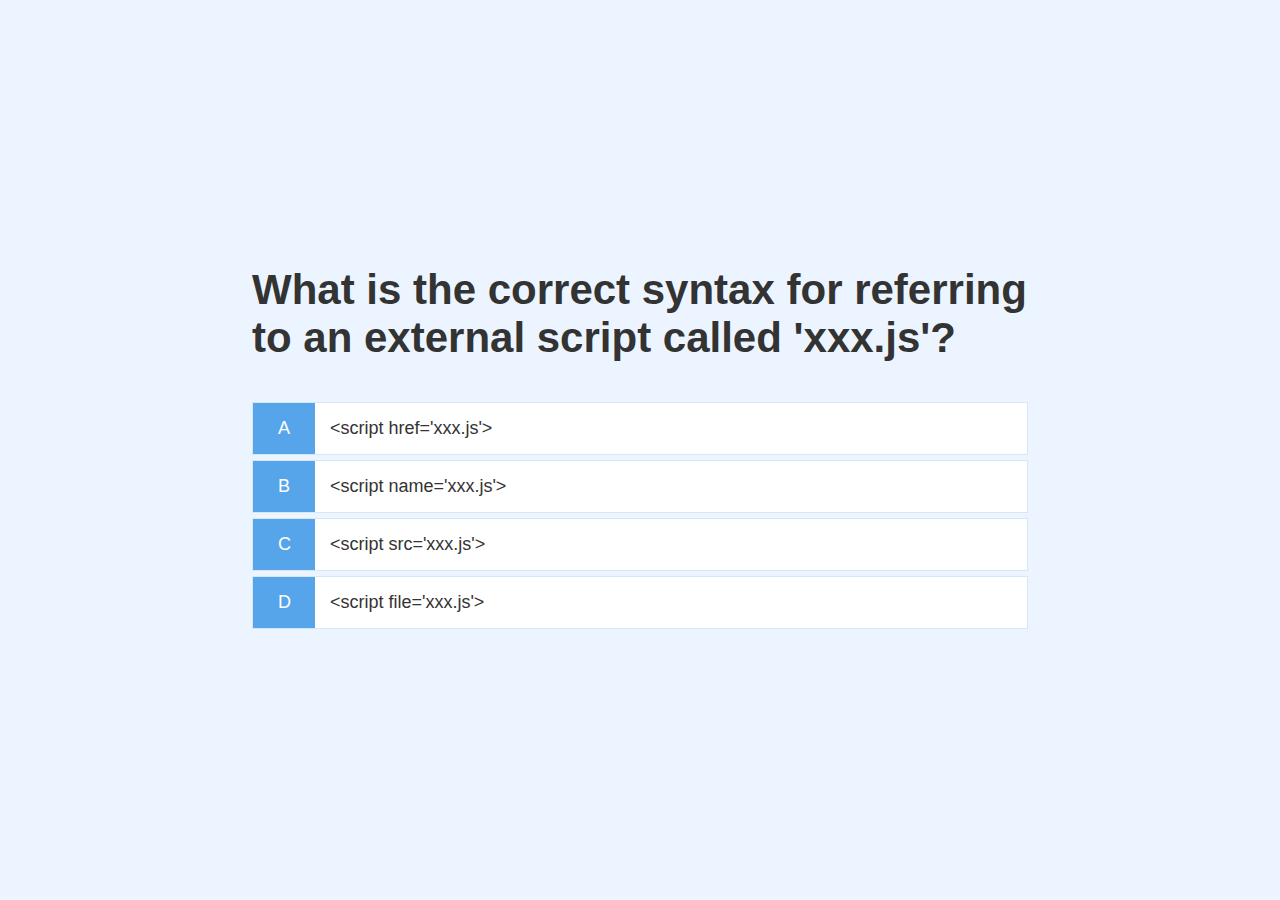
==== game.html @ b7a4265e "work in progress" ====
<!DOCTYPE html>
<html lang="en">
<head>
    <meta charset="UTF-8">
    <meta http-equiv="X-UA-Compatible" content="IE=edge">
    <meta name="viewport" content="width=device-width, initial-scale=1.0">
    <title>Quiz App - Play</title>
    <link rel="stylesheet" href="app.css">
    <link rel="stylesheet" href="game.css">
</head>
<body>
    <div class="container">
        <div id="game" class="justify-center flex-column">
            <h2 id="question">What is the answer of this question?</h2>
            <div class="choice-container">
                <p class="choice-prefix">A</p>
                <p class="choice-text" data-number="1">Choice 1</p>
            </div>
            <div class="choice-container">
                <p class="choice-prefix">B</p>
                <p class="choice-text" data-number="2">Choice 2</p>
            </div>
            <div class="choice-container">
                <p class="choice-prefix">C</p>
                <p class="choice-text" data-number="3">Choice 3</p>
            </div>
            <div class="choice-container">
                <p class="choice-prefix">D</p>
                <p class="choice-text" data-number="4">Choice 4</p>
            </div>
        </div>
    </div>
    <script src="game.js"></script>
</body>
</html>
---- app.css ----
:root{
    background-color: #ecf5ff;
    font-size: 62.5%;
}

*{
    box-sizing: border-box;
    font-family: Arial, Helvetica, sans-serif;
    margin: 0;
    padding: 0;
    color: #333;
}

h1,
h2,
h3{
    margin-bottom: 1rem;
}

h1 {
    font-size: 5.4rem;
    color: #56a5eb;
    margin-bottom: 5rem;
    /* display: flex;
    justify-content: center;
    align-items: center; */
}

h1 span{
    font-size: 2.4rem;
    font-weight: 500px;
}

h2{
    font-size: 4.2rem;
    margin-bottom: 4rem;
    font-weight: 700;
}

h3{
    font-size: 2.8rem;
    font-weight: 500;
}


.container {
    width: 100vh;
    height: 100vh;
    display: flex;
    justify-content: center;
    align-items: center;
    max-width: 80rem;
    margin: 0 auto;
    padding: 1.2rem;
}

.container * {
    width: 100%;
}

.flex-column {
    display: flex;
    flex-direction: column;
}

.flex-center{
    justify-content: center;
    align-items: center;
}

.justify-center{
    justify-content: center;
}

.text-center{
    text-align: center;
}

.hidden{
    display: none;
}



.btn{
    font-size: 1.8rem;
    padding: 1rem 0;
    width: 20rem;
    text-align: center;
    border: 0.1rem solid #56a5eb;
    margin-bottom: 1rem;
    text-decoration: none;
    color: #56a5eb;
    background-color: white;
}

.btn:hover {
    cursor: pointer;
    box-shadow: 0 0.4rem 1.4rem 0 rgba(86, 185, 235, 0.5);
    transform: translateY(-0.1rem);
    transition: transform 150ms;
}


.btn[disabled]:hover {
    cursor: not-allowed;
    box-shadow: none;
    transform: none;
}
---- game.css ----
.choice-container{
    display: flex;
    flex-direction: flex-sta;
    margin-bottom: 0.5rem;
    width: 100%;
    font-size: 1.8rem;
    border: 0.1rem solid rgba(86, 165, 235, 0.25);
    background-color: white;
}

.choice-container:hover{
    cursor: pointer;
    box-shadow: 0 0.4rem 1.4rem 0 rgba(86, 185, 235, 0.5);
    transform: translateY(-0.1rem);
    transition: transform 150ms;
}

.choice-prefix{
    padding: 1.5rem 2.5rem;
    background-color: #56a5eb;
    color: white;
    width: 8%;
}

.choice-text {
    padding: 1.5rem;
    width: 100%;
}
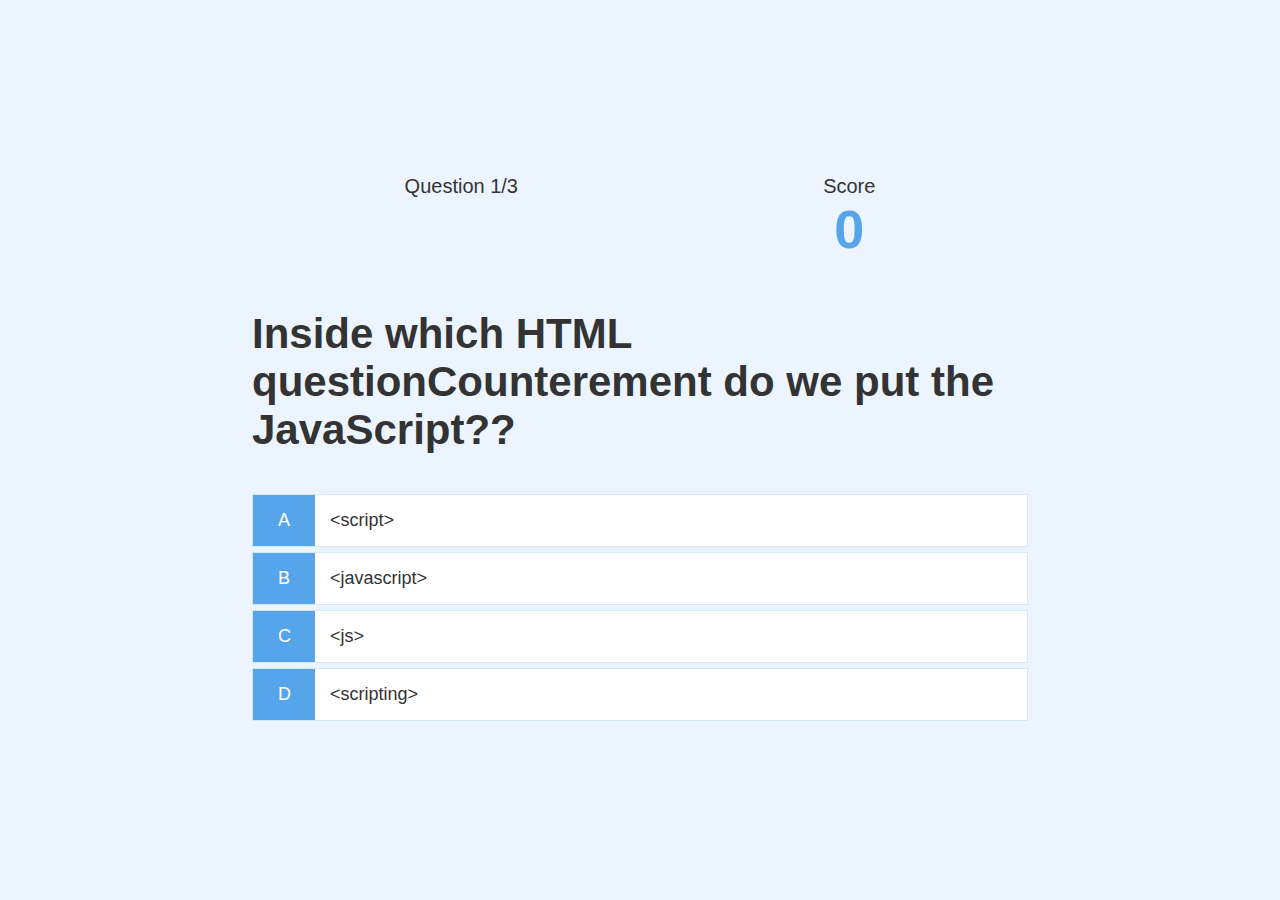
==== commit 0dc1c153: "work in progress" ====
--- a/game.html
+++ b/game.html
@@ -11,6 +11,26 @@
 <body>
     <div class="container">
         <div id="game" class="justify-center flex-column">
+            <div id="hud">
+                <div id="hud-item">
+                    <p id="progressText" class="hud-prefix">
+                        Question
+                    </p>
+                    <div id="progressBar">
+                        <div id="progress-bar-full">
+                            
+                        </div>
+                    </div>
+                </div>
+                <div id="hud-item">
+                    <p class="hud-prefix">
+                        Score
+                    </p>
+                    <h1 class="hud-main-text" id="score">
+                        0
+                    </h1>
+                </div>
+            </div>
             <h2 id="question">What is the answer of this question?</h2>
             <div class="choice-container">
                 <p class="choice-prefix">A</p>
--- a/game.css
+++ b/game.css
@@ -27,3 +27,33 @@
     width: 100%;
 }
 
+.correct {
+    background-color: #28a745;
+}
+
+.incorrect {
+    background-color: #dc3545 ;
+}
+
+
+
+
+#hud {
+    display: flex;
+    justify-content: space-around;
+
+}
+
+#hud-item{
+    width: unset;
+    /* width: 0%; */
+}
+
+.hud-prefix{
+    text-align: center;
+    font-size: 2rem;
+}
+
+.hud-main-text{
+    text-align: center;
+}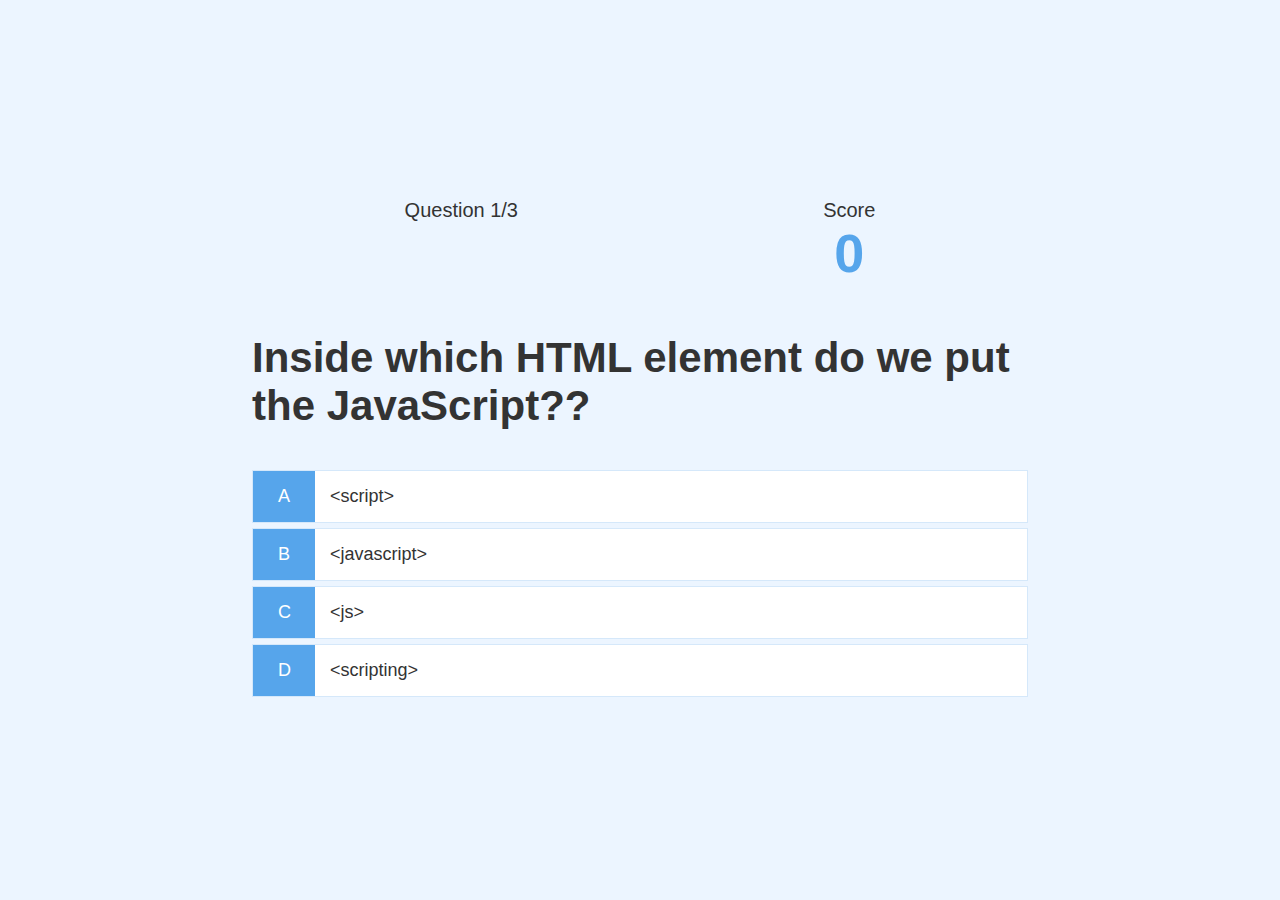
==== commit a839ddf3: "work is done✔️" ====
--- a/game.html
+++ b/game.html
@@ -1,55 +1,47 @@
 <!DOCTYPE html>
 <html lang="en">
-<head>
-    <meta charset="UTF-8">
-    <meta http-equiv="X-UA-Compatible" content="IE=edge">
-    <meta name="viewport" content="width=device-width, initial-scale=1.0">
+  <head>
+    <meta charset="UTF-8" />
+    <meta http-equiv="X-UA-Compatible" content="IE=edge" />
+    <meta name="viewport" content="width=device-width, initial-scale=1.0" />
     <title>Quiz App - Play</title>
-    <link rel="stylesheet" href="app.css">
-    <link rel="stylesheet" href="game.css">
-</head>
-<body>
+    <link rel="stylesheet" href="app.css" />
+    <link rel="stylesheet" href="game.css" />
+  </head>
+  <body>
     <div class="container">
-        <div id="game" class="justify-center flex-column">
-            <div id="hud">
-                <div id="hud-item">
-                    <p id="progressText" class="hud-prefix">
-                        Question
-                    </p>
-                    <div id="progressBar">
-                        <div id="progress-bar-full">
-                            
-                        </div>
-                    </div>
-                </div>
-                <div id="hud-item">
-                    <p class="hud-prefix">
-                        Score
-                    </p>
-                    <h1 class="hud-main-text" id="score">
-                        0
-                    </h1>
-                </div>
-            </div>
-            <h2 id="question">What is the answer of this question?</h2>
-            <div class="choice-container">
-                <p class="choice-prefix">A</p>
-                <p class="choice-text" data-number="1">Choice 1</p>
-            </div>
-            <div class="choice-container">
-                <p class="choice-prefix">B</p>
-                <p class="choice-text" data-number="2">Choice 2</p>
-            </div>
-            <div class="choice-container">
-                <p class="choice-prefix">C</p>
-                <p class="choice-text" data-number="3">Choice 3</p>
-            </div>
-            <div class="choice-container">
-                <p class="choice-prefix">D</p>
-                <p class="choice-text" data-number="4">Choice 4</p>
-            </div>
+      <div id="game" class="justify-center flex-column">
+        <div id="hud">
+          <div id="hud-item">
+            <p id="progressText" class="hud-prefix">Question</p>
+            <div id="progressBar">
+              <div id="progressBarFull"></div>
+            </div>  
+          </div>
+          <div id="hud-item">
+            <p class="hud-prefix">Score</p>
+            <h1 class="hud-main-text" id="score">0</h1>
+          </div>
         </div>
+        <h2 id="question">What is the answer of this question?</h2>
+        <div class="choice-container">
+          <p class="choice-prefix">A</p>
+          <p class="choice-text" data-number="1">Choice 1</p>
+        </div>
+        <div class="choice-container">
+          <p class="choice-prefix">B</p>
+          <p class="choice-text" data-number="2">Choice 2</p>
+        </div>
+        <div class="choice-container">
+          <p class="choice-prefix">C</p>
+          <p class="choice-text" data-number="3">Choice 3</p>
+        </div>
+        <div class="choice-container">
+          <p class="choice-prefix">D</p>
+          <p class="choice-text" data-number="4">Choice 4</p>
+        </div>
+      </div>
     </div>
     <script src="game.js"></script>
-</body>
-</html>+  </body>
+</html>
